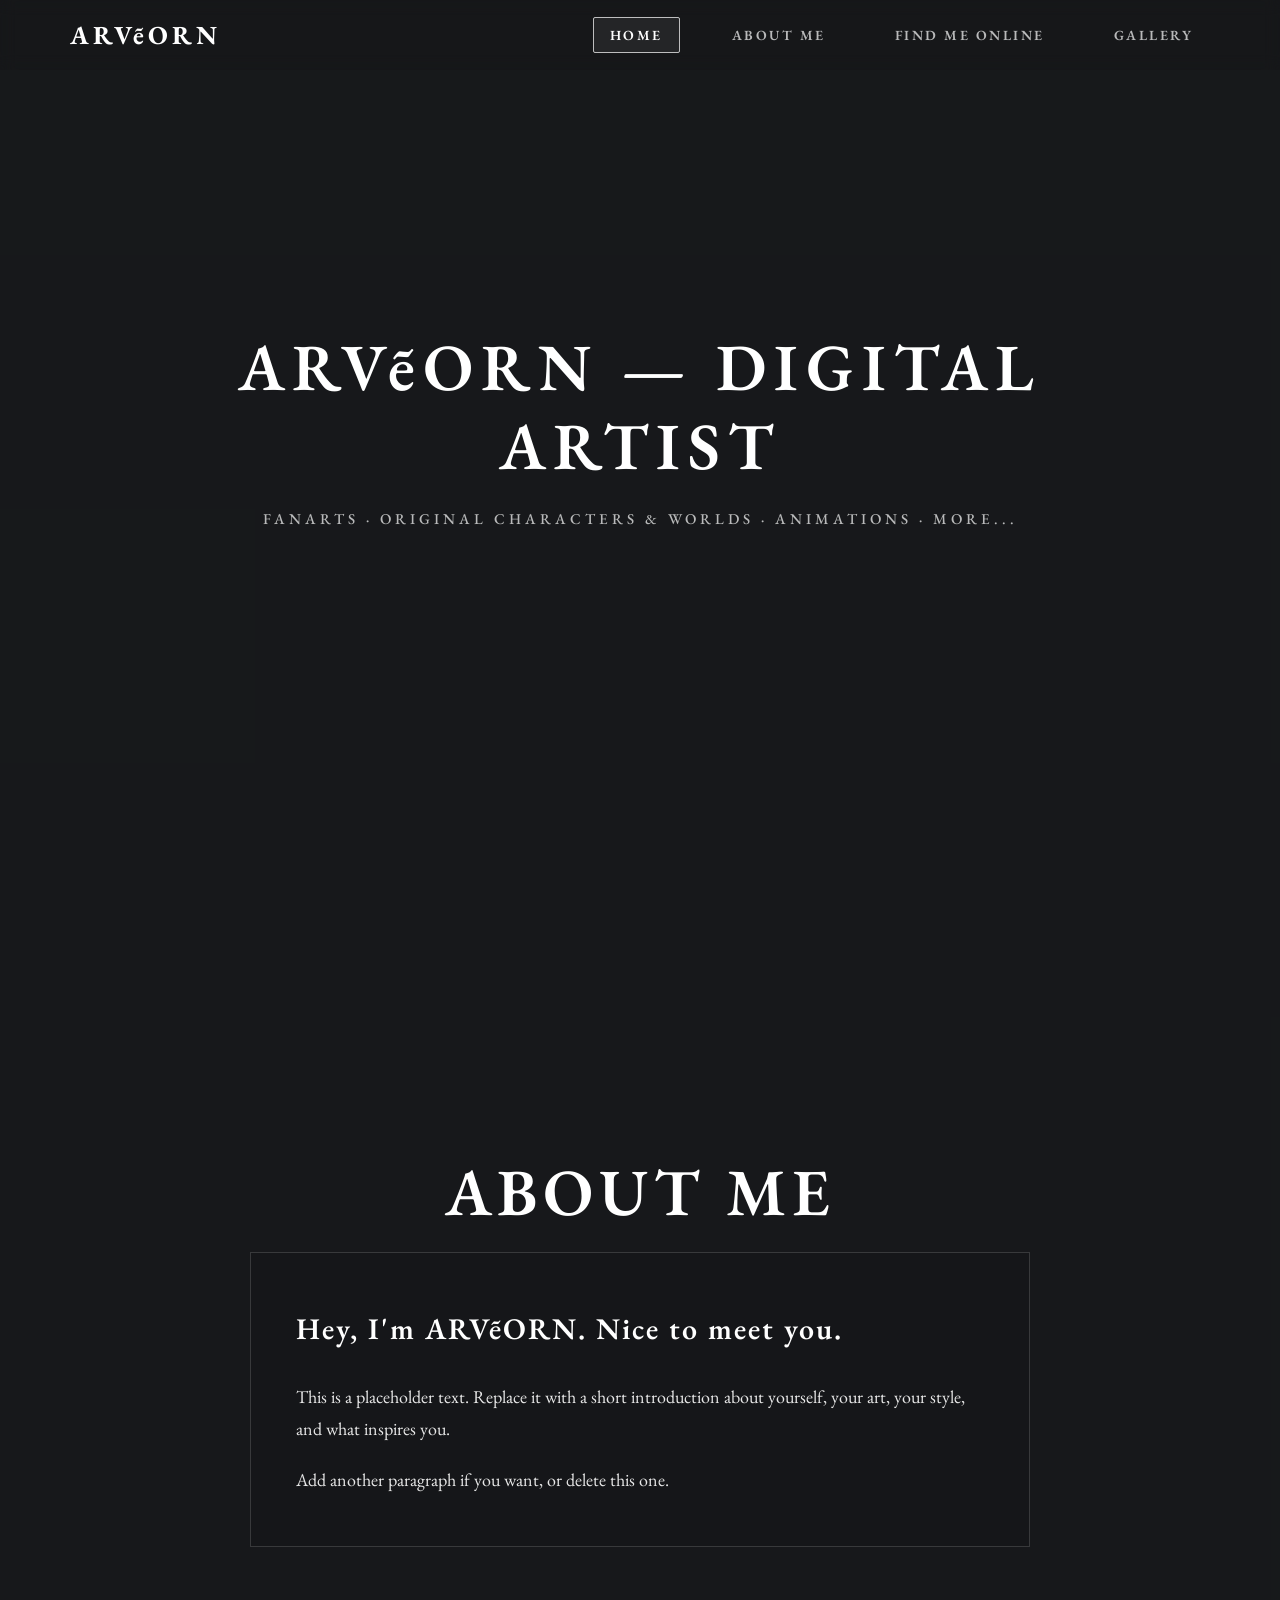
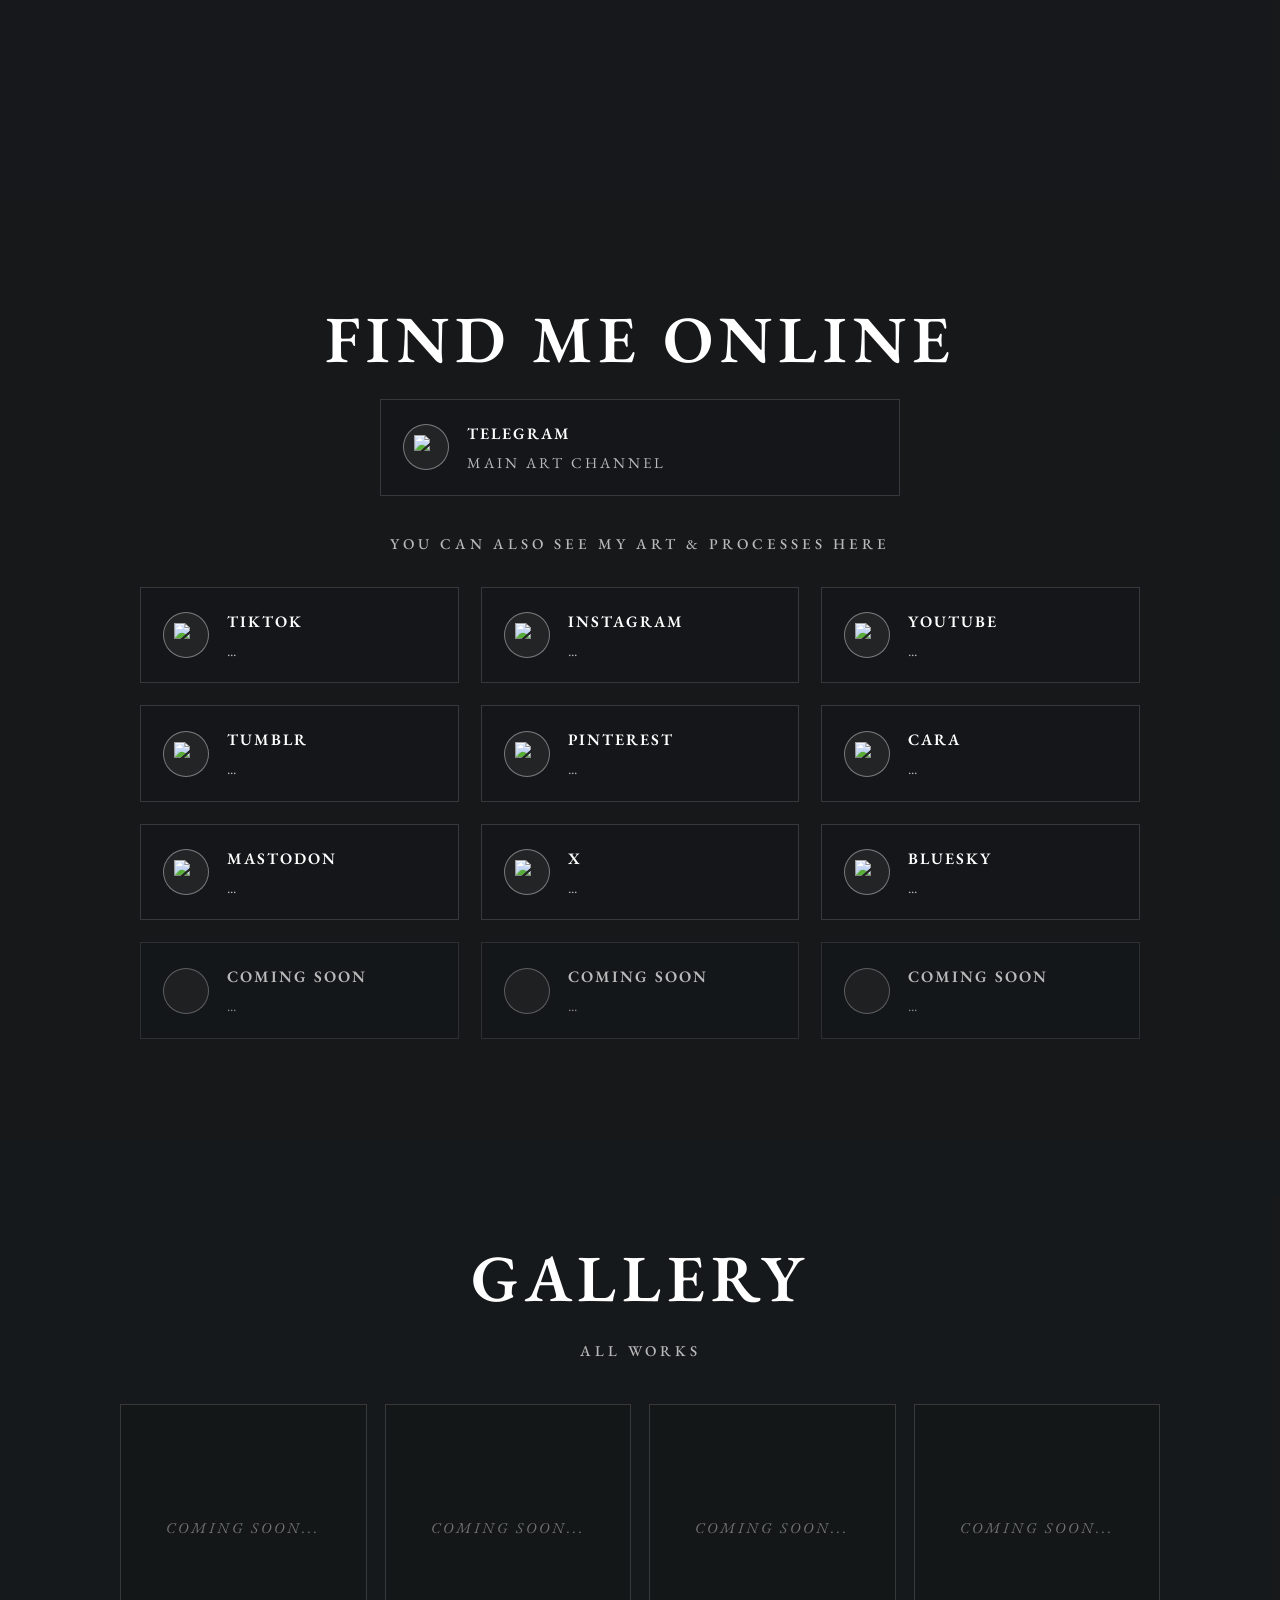
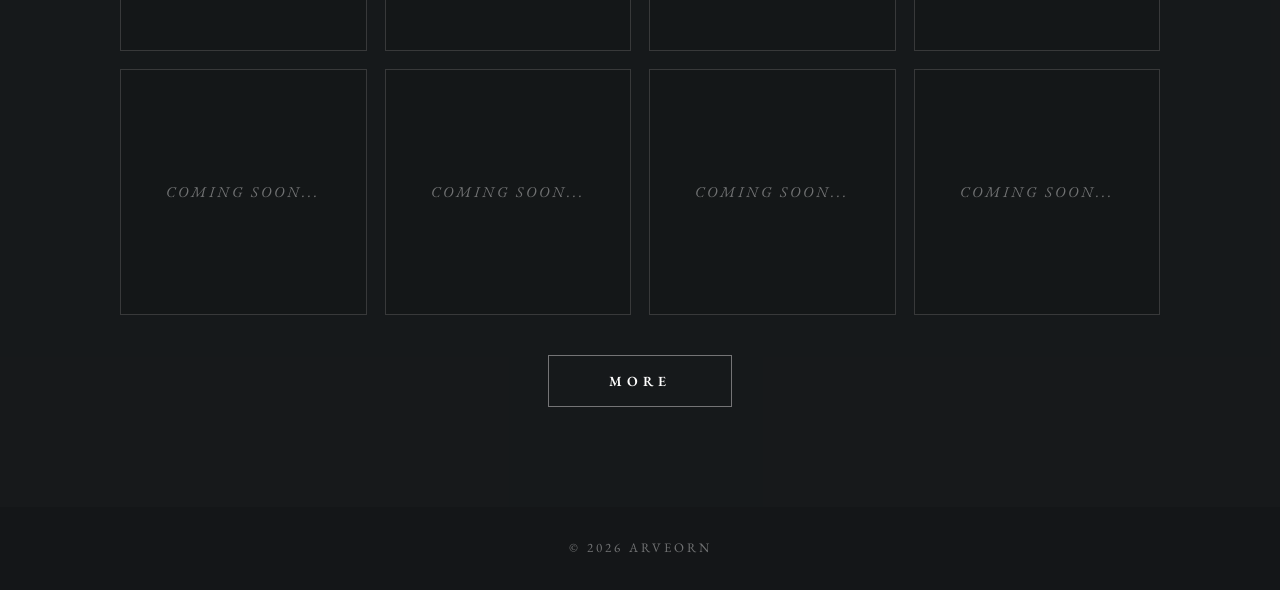
==== index.html @ 95c9661e "Add files via upload" ====
<!DOCTYPE html>
<html lang="en">
<head>
    <meta charset="UTF-8">
    <meta name="viewport" content="width=device-width, initial-scale=1.0">
    <title>Arveorn — Digital Artist</title>
    <meta name="theme-color" content="#1a1d1f">
    <link rel="icon" type="image/svg+xml" href="favicon.svg">

    <meta property="og:type"        content="website">
    <meta property="og:url"         content="https://arveorn.com">
    <meta property="og:title"       content="Arveorn — Digital Artist">
    <meta property="og:description" content="Fanarts, original characters & worlds, animations, more...">
    <meta property="og:image"       content="https://arveorn.com/img/jpg/og-preview.jpg">

    <meta name="twitter:card"        content="summary_large_image">
    <meta name="twitter:title"       content="Arveorn — Digital Artist">
    <meta name="twitter:description" content="Fanarts, original characters & worlds, animations, more...">
    <meta name="twitter:image"       content="https://arveorn.com/img/jpg/og-preview.jpg">

    <link rel="preconnect" href="https://fonts.googleapis.com">
    <link rel="preconnect" href="https://fonts.gstatic.com" crossorigin>
    <link href="https://fonts.googleapis.com/css2?family=EB+Garamond:ital,wght@0,400;0,500;0,600;0,700;1,400&display=swap" rel="stylesheet">

    <link rel="preload" as="image" href="img/jpg/background/parallax-bg-01.jpg">
    <link rel="stylesheet" href="css.css">
</head>
<body>

    <nav id="templatemo-nav">
        <div class="nav-container">
            <a href="#home" class="nav-logo">ARVẽORN</a>
            <button class="nav-toggle" id="navToggle" aria-label="Toggle navigation">
                <span></span><span></span><span></span>
            </button>
            <ul class="nav-links" id="navLinks">
                <li><a href="#home" class="active">HOME</a></li>
                <li><a href="#about">ABOUT ME</a></li>
                <li><a href="#links">FIND ME ONLINE</a></li>
                <li><a href="#gallery">GALLERY</a></li>
            </ul>
        </div>
    </nav>

    <section id="home" class="parallax-section">
        <div class="parallax-bg" data-speed="0.5" style="background-image: url('img/jpg/background/parallax-bg-01.jpg')"></div>
        <div class="parallax-overlay"></div>
        <div class="section-content">
            <h1 class="section-title hero-title">ARVẽORN — DIGITAL ARTIST</h1>
            <p class="section-subtitle caps">
                FANARTS &middot; ORIGINAL CHARACTERS &amp; WORLDS &middot; ANIMATIONS &middot; MORE...
            </p>
        </div>
    </section>

    <section id="about" class="parallax-section">
        <div class="parallax-bg" data-speed="0.45" style="background-image: url('img/jpg/background/parallax-bg-02.jpg')"></div>
        <div class="parallax-overlay"></div>
        <div class="section-content">
            <h2 class="section-title">ABOUT ME</h2>
            <div class="about-block">
                <h3 class="about-greeting">Hey, I'm ARVẽORN. Nice to meet you.</h3>
                <p>
                    This is a placeholder text. Replace it with a short introduction about yourself,
                    your art, your style, and what inspires you.
                </p>
                <p>
                    Add another paragraph if you want, or delete this one.
                </p>
            </div>
        </div>
    </section>

    <section id="links" class="parallax-section">
        <div class="parallax-bg" data-speed="0.5" style="background-image: url('img/jpg/background/parallax-bg-03.jpg')"></div>
        <div class="parallax-overlay overlay-dark"></div>
        <div class="section-content">
            <h2 class="section-title">FIND ME ONLINE</h2>

            <a href="https://t.me/arveorn_arts" class="social-card social-card-main" target="_blank" rel="noopener">
                <span class="icon-placeholder icon-placeholder-main">
                    <img src="img/svg/telegram_logo.svg" alt="Telegram" class="social-icon-img">
                </span>
                <span class="social-text">
                    <span class="social-name social-name-main">Telegram</span>
                    <span class="social-desc social-desc-main">MAIN ART CHANNEL</span>
                </span>
            </a>

            <p class="section-subtitle caps socials-subtitle">
                YOU CAN ALSO SEE MY ART &amp; PROCESSES HERE
            </p>

            <div class="socials-grid">
                <a href="https://www.tiktok.com/@arveorn?_r=1&_t=ZN-9AiTvUvK3nf" class="social-card" target="_blank" rel="noopener">
                    <span class="icon-placeholder">
                        <img src="img/svg/tiktok_logo.svg" alt="TikTok" class="social-icon-img">
                    </span>
                    <span class="social-text">
                        <span class="social-name">TikTok</span>
                        <span class="social-desc">...</span>
                    </span>
                </a>

                <a href="https://www.instagram.com/arveorn?obrf=aWVtaDY3bWxiZW1x&utm_source=qr" class="social-card" target="_blank" rel="noopener">
                    <span class="icon-placeholder">
                        <img src="img/svg/instagram_logo.svg" alt="Instagram" class="social-icon-img">
                    </span>
                    <span class="social-text">
                        <span class="social-name">Instagram</span>
                        <span class="social-desc">...</span>
                    </span>
                </a>

                <a href="https://youtube.com/@arveorn?si=8ncsYA87oVZPzTSx" class="social-card" target="_blank" rel="noopener">
                    <span class="icon-placeholder">
                        <img src="img/svg/youtube_logo.svg" alt="YouTube" class="social-icon-img">
                    </span>
                    <span class="social-text">
                        <span class="social-name">YouTube</span>
                        <span class="social-desc">...</span>
                    </span>
                </a>

                <a href="https://www.tumblr.com/arveorn" class="social-card" target="_blank" rel="noopener">
                    <span class="icon-placeholder">
                        <img src="img/svg/tumblr_logo.svg" alt="Tumblr" class="social-icon-img">
                    </span>
                    <span class="social-text">
                        <span class="social-name">Tumblr</span>
                        <span class="social-desc">...</span>
                    </span>
                </a>

                <a href="https://pin.it/16uChXWkI" class="social-card" target="_blank" rel="noopener">
                    <span class="icon-placeholder">
                        <img src="img/svg/pinterest_logo.svg" alt="Pinterest" class="social-icon-img">
                    </span>
                    <span class="social-text">
                        <span class="social-name">Pinterest</span>
                        <span class="social-desc">...</span>
                    </span>
                </a>

                <a href="https://cara.app/arveorn" class="social-card" target="_blank" rel="noopener">
                    <span class="icon-placeholder">
                        <img src="img/svg/cara_logo.svg" alt="Cara" class="social-icon-img">
                    </span>
                    <span class="social-text">
                        <span class="social-name">Cara</span>
                        <span class="social-desc">...</span>
                    </span>
                </a>

                <a href="https://mastodon.social/@arveorn" class="social-card" target="_blank" rel="noopener">
                    <span class="icon-placeholder">
                        <img src="img/svg/mastodon_logo.svg" alt="Mastodon" class="social-icon-img">
                    </span>
                    <span class="social-text">
                        <span class="social-name">Mastodon</span>
                        <span class="social-desc">...</span>
                    </span>
                </a>

                <a href="https://x.com/arveorn?s=11" class="social-card" target="_blank" rel="noopener">
                    <span class="icon-placeholder">
                        <img src="img/svg/x_logo.svg" alt="X" class="social-icon-img">
                    </span>
                    <span class="social-text">
                        <span class="social-name">X</span>
                        <span class="social-desc">...</span>
                    </span>
                </a>

                <a href="https://bsky.app/profile/arveorn.bsky.social" class="social-card" target="_blank" rel="noopener">
                    <span class="icon-placeholder">
                        <img src="img/svg/bluesky_logo.svg" alt="Bluesky" class="social-icon-img">
                    </span>
                    <span class="social-text">
                        <span class="social-name">Bluesky</span>
                        <span class="social-desc">...</span>
                    </span>
                </a>

                <a href="#" class="social-card social-card-empty" aria-disabled="true">
                    <span class="icon-placeholder"></span>
                    <span class="social-text">
                        <span class="social-name">Coming Soon</span>
                        <span class="social-desc">...</span>
                    </span>
                </a>

                <a href="#" class="social-card social-card-empty" aria-disabled="true">
                    <span class="icon-placeholder"></span>
                    <span class="social-text">
                        <span class="social-name">Coming Soon</span>
                        <span class="social-desc">...</span>
                    </span>
                </a>

                <a href="#" class="social-card social-card-empty" aria-disabled="true">
                    <span class="icon-placeholder"></span>
                    <span class="social-text">
                        <span class="social-name">Coming Soon</span>
                        <span class="social-desc">...</span>
                    </span>
                </a>
            </div>
        </div>
    </section>

    <section id="gallery" class="parallax-section">
        <div class="parallax-bg" data-speed="0.5" style="background-image: url('img/jpg/background/parallax-bg-04.jpg')"></div>
        <div class="parallax-overlay overlay-medium"></div>
        <div class="section-content">
            <h2 class="section-title">GALLERY</h2>
            <p class="section-subtitle caps">ALL WORKS</p>

            <div class="gallery-grid" id="galleryGrid">
                <div class="gallery-item" data-full="img/jpg/gallery/art-01.jpg" data-title="Artwork Title 01" data-desc="Short description of this artwork." data-link="" data-linktext="View on Telegram">
                    <img src="img/jpg/gallery/art-01.jpg" alt="Artwork 01">
                    <div class="gallery-zoom"><img src="img/svg/loupe.svg" alt="View artwork"></div>
                    <div class="gallery-caption">Artwork Title 01</div>
                </div>
                <div class="gallery-item" data-full="img/jpg/gallery/art-02.jpg" data-title="Artwork Title 02" data-desc="Short description of this artwork." data-link="" data-linktext="View on Telegram">
                    <img src="img/jpg/gallery/art-02.jpg" alt="Artwork 02">
                    <div class="gallery-zoom"><img src="img/svg/loupe.svg" alt="View artwork"></div>
                    <div class="gallery-caption">Artwork Title 02</div>
                </div>
                <div class="gallery-item" data-full="img/jpg/gallery/art-03.jpg" data-title="Artwork Title 03" data-desc="Short description of this artwork." data-link="" data-linktext="View on Telegram">
                    <img src="img/jpg/gallery/art-03.jpg" alt="Artwork 03">
                    <div class="gallery-zoom"><img src="img/svg/loupe.svg" alt="View artwork"></div>
                    <div class="gallery-caption">Artwork Title 03</div>
                </div>
                <div class="gallery-item" data-full="img/jpg/gallery/art-04.jpg" data-title="Artwork Title 04" data-desc="Short description of this artwork." data-link="" data-linktext="View on Telegram">
                    <img src="img/jpg/gallery/art-04.jpg" alt="Artwork 04">
                    <div class="gallery-zoom"><img src="img/svg/loupe.svg" alt="View artwork"></div>
                    <div class="gallery-caption">Artwork Title 04</div>
                </div>
                <div class="gallery-item" data-full="img/jpg/gallery/art-05.jpg" data-title="Artwork Title 05" data-desc="Short description of this artwork." data-link="" data-linktext="View on Telegram">
                    <img src="img/jpg/gallery/art-05.jpg" alt="Artwork 05">
                    <div class="gallery-zoom"><img src="img/svg/loupe.svg" alt="View artwork"></div>
                    <div class="gallery-caption">Artwork Title 05</div>
                </div>
                <div class="gallery-item" data-full="img/jpg/gallery/art-06.jpg" data-title="Artwork Title 06" data-desc="Short description of this artwork." data-link="" data-linktext="View on Telegram">
                    <img src="img/jpg/gallery/art-06.jpg" alt="Artwork 06">
                    <div class="gallery-zoom"><img src="img/svg/loupe.svg" alt="View artwork"></div>
                    <div class="gallery-caption">Artwork Title 06</div>
                </div>
                <div class="gallery-item" data-full="img/jpg/gallery/art-07.jpg" data-title="Artwork Title 07" data-desc="Short description of this artwork." data-link="" data-linktext="View on Telegram">
                    <img src="img/jpg/gallery/art-07.jpg" alt="Artwork 07">
                    <div class="gallery-zoom"><img src="img/svg/loupe.svg" alt="View artwork"></div>
                    <div class="gallery-caption">Artwork Title 07</div>
                </div>
                <div class="gallery-item" data-full="img/jpg/gallery/art-08.jpg" data-title="Artwork Title 08" data-desc="Short description of this artwork." data-link="" data-linktext="View on Telegram">
                    <img src="img/jpg/gallery/art-08.jpg" alt="Artwork 08">
                    <div class="gallery-zoom"><img src="img/svg/loupe.svg" alt="View artwork"></div>
                    <div class="gallery-caption">Artwork Title 08</div>
                </div>

                <div class="gallery-item gallery-hidden" data-full="img/jpg/gallery/art-09.jpg" data-title="Artwork Title 09" data-desc="Short description of this artwork." data-link="" data-linktext="View on Telegram">
                    <img src="img/jpg/gallery/art-09.jpg" alt="Artwork 09" loading="lazy">
                    <div class="gallery-zoom"><img src="img/svg/loupe.svg" alt="View artwork"></div>
                    <div class="gallery-caption">Artwork Title 09</div>
                </div>
                <div class="gallery-item gallery-hidden" data-full="img/jpg/gallery/art-10.jpg" data-title="Artwork Title 10" data-desc="Short description of this artwork." data-link="" data-linktext="View on Telegram">
                    <img src="img/jpg/gallery/art-10.jpg" alt="Artwork 10" loading="lazy">
                    <div class="gallery-zoom"><img src="img/svg/loupe.svg" alt="View artwork"></div>
                    <div class="gallery-caption">Artwork Title 10</div>
                </div>
                <div class="gallery-item gallery-hidden" data-full="img/jpg/gallery/art-11.jpg" data-title="Artwork Title 11" data-desc="Short description of this artwork." data-link="" data-linktext="View on Telegram">
                    <img src="img/jpg/gallery/art-11.jpg" alt="Artwork 11" loading="lazy">
                    <div class="gallery-zoom"><img src="img/svg/loupe.svg" alt="View artwork"></div>
                    <div class="gallery-caption">Artwork Title 11</div>
                </div>
                <div class="gallery-item gallery-hidden" data-full="img/jpg/gallery/art-12.jpg" data-title="Artwork Title 12" data-desc="Short description of this artwork." data-link="" data-linktext="View on Telegram">
                    <img src="img/jpg/gallery/art-12.jpg" alt="Artwork 12" loading="lazy">
                    <div class="gallery-zoom"><img src="img/svg/loupe.svg" alt="View artwork"></div>
                    <div class="gallery-caption">Artwork Title 12</div>
                </div>
                <div class="gallery-item gallery-hidden" data-full="img/jpg/gallery/art-13.jpg" data-title="Artwork Title 13" data-desc="Short description of this artwork." data-link="" data-linktext="View on Telegram">
                    <img src="img/jpg/gallery/art-13.jpg" alt="Artwork 13" loading="lazy">
                    <div class="gallery-zoom"><img src="img/svg/loupe.svg" alt="View artwork"></div>
                    <div class="gallery-caption">Artwork Title 13</div>
                </div>
                <div class="gallery-item gallery-hidden" data-full="img/jpg/gallery/art-14.jpg" data-title="Artwork Title 14" data-desc="Short description of this artwork." data-link="" data-linktext="View on Telegram">
                    <img src="img/jpg/gallery/art-14.jpg" alt="Artwork 14" loading="lazy">
                    <div class="gallery-zoom"><img src="img/svg/loupe.svg" alt="View artwork"></div>
                    <div class="gallery-caption">Artwork Title 14</div>
                </div>
                <div class="gallery-item gallery-hidden" data-full="img/jpg/gallery/art-15.jpg" data-title="Artwork Title 15" data-desc="Short description of this artwork." data-link="" data-linktext="View on Telegram">
                    <img src="img/jpg/gallery/art-15.jpg" alt="Artwork 15" loading="lazy">
                    <div class="gallery-zoom"><img src="img/svg/loupe.svg" alt="View artwork"></div>
                    <div class="gallery-caption">Artwork Title 15</div>
                </div>
                <div class="gallery-item gallery-hidden" data-full="img/jpg/gallery/art-16.jpg" data-title="Artwork Title 16" data-desc="Short description of this artwork." data-link="" data-linktext="View on Telegram">
                    <img src="img/jpg/gallery/art-16.jpg" alt="Artwork 16" loading="lazy">
                    <div class="gallery-zoom"><img src="img/svg/loupe.svg" alt="View artwork"></div>
                    <div class="gallery-caption">Artwork Title 16</div>
                </div>
            </div>

            <div class="gallery-bottom">
                <button class="btn-more" id="btnMore" type="button">
                    <span>MORE</span>
                </button>
            </div>
        </div>
    </section>

    <div class="lightbox" id="lightbox" aria-hidden="true">
        <button class="lightbox-close" id="lightboxClose" aria-label="Close">&times;</button>
        <div class="lightbox-inner">
            <div class="lightbox-media">
                <img src="" alt="" id="lightboxImg">
            </div>
            <aside class="lightbox-info">
                <h3 class="lightbox-title" id="lightboxTitle"></h3>
                <p class="lightbox-desc" id="lightboxDesc"></p>
                <a href="" class="lightbox-link" id="lightboxLink" target="_blank" rel="noopener">
                    <span id="lightboxLinkText">View on Telegram</span>
                </a>
            </aside>
        </div>
    </div>

    <footer id="templatemo-footer">
        <p class="footer-copy">&copy; 2026 Arveorn</p>
    </footer>

    <script src="js.js"></script>
</body>
</html>
---- css.css ----
:root {
    --font-heading: 'EB Garamond', serif;
    --font-body: 'EB Garamond', serif;

    --white: #ffffff;
    --white-90: rgba(255, 255, 255, 0.9);
    --white-70: rgba(255, 255, 255, 0.7);
    --white-40: rgba(255, 255, 255, 0.4);
    --white-20: rgba(255, 255, 255, 0.2);

    --bg-base: #1a1d1f;
    --bg-deep: #141618;
    --bg-darkest: #0e1011;

    --nav-bg: rgba(20, 22, 24, 0.35);
    --nav-bg-scrolled: rgba(20, 22, 24, 0.92);

    --transition-smooth: 0.3s ease;
}

*, *::before, *::after {
    margin: 0;
    padding: 0;
    box-sizing: border-box;
}

html { scroll-behavior: smooth; }

body {
    font-family: var(--font-body);
    font-weight: 400;
    font-size: 17px;
    color: var(--white);
    line-height: 1.75;
    overflow-x: hidden;
    background: var(--bg-base);
}

a { text-decoration: none; color: inherit; }
img { max-width: 100%; display: block; }

.parallax-section { scroll-margin-top: 70px; }

#templatemo-nav {
    position: fixed;
    top: 0; left: 0;
    width: 100%;
    z-index: 1000;
    background: var(--nav-bg);
    backdrop-filter: blur(8px);
    -webkit-backdrop-filter: blur(8px);
    transition: background var(--transition-smooth);
}

#templatemo-nav.scrolled { background: var(--nav-bg-scrolled); }

.nav-container {
    max-width: 1200px;
    margin: 0 auto;
    padding: 0 30px;
    display: flex;
    align-items: center;
    justify-content: space-between;
    height: 70px;
}

.nav-logo {
    font-family: var(--font-heading);
    font-size: 26px;
    font-weight: 700;
    letter-spacing: 4px;
    color: var(--white);
    line-height: 1;
    transition: opacity var(--transition-smooth);
}
.nav-logo:hover { opacity: 0.8; }

.nav-links {
    list-style: none;
    display: flex;
    gap: 35px;
}

.nav-links a {
    font-family: var(--font-heading);
    font-size: 14px;
    font-weight: 600;
    letter-spacing: 2.5px;
    color: var(--white-70);
    padding: 8px 16px;
    border: 1px solid transparent;
    border-radius: 2px;
    transition: color var(--transition-smooth), border-color var(--transition-smooth), background var(--transition-smooth);
}

.nav-links a:hover { color: var(--white); border-color: var(--white-40); }
.nav-links a.active { color: var(--white); border-color: var(--white-70); background: rgba(255, 255, 255, 0.06); }

.nav-toggle {
    display: none;
    background: none;
    border: none;
    cursor: pointer;
    padding: 8px;
    flex-direction: column;
    gap: 5px;
}

.nav-toggle span {
    display: block;
    width: 24px; height: 2px;
    background: var(--white);
    transition: all var(--transition-smooth);
}

.parallax-section {
    position: relative;
    min-height: 100vh;
    display: flex;
    align-items: center;
    justify-content: center;
    overflow: hidden;
}

.parallax-bg {
    position: absolute;
    top: -50%; left: 0;
    width: 100%; height: 200%;
    background-position: center center;
    background-repeat: no-repeat;
    background-size: cover;
    will-change: transform;
    transition: transform 0.5s cubic-bezier(0.22, 1, 0.36, 1);
    z-index: 0;
}

.parallax-overlay { position: absolute; inset: 0; background: rgba(20, 22, 24, 0.45); z-index: 1; }
.parallax-overlay.overlay-dark { background: rgba(20, 22, 24, 0.6); }
.parallax-overlay.overlay-medium { background: rgba(20, 22, 24, 0.55); }

.section-content {
    position: relative;
    z-index: 2;
    max-width: 1100px;
    width: 100%;
    padding: 100px 30px;
    text-align: center;
}

.section-title {
    font-family: var(--font-heading);
    font-weight: 600;
    font-size: clamp(38px, 6vw, 66px);
    letter-spacing: 6px;
    color: var(--white);
    margin-bottom: 20px;
    line-height: 1.2;
}

.hero-title { font-weight: 600; letter-spacing: 8px; }

.section-subtitle {
    font-family: var(--font-heading);
    font-size: clamp(13px, 1.6vw, 15px);
    font-weight: 500;
    letter-spacing: 4px;
    color: var(--white-70);
    margin-bottom: 40px;
}

.caps { text-transform: uppercase; }

.about-block {
    max-width: 780px;
    margin: 0 auto;
    background: rgba(20, 22, 24, 0.45);
    border: 1px solid rgba(255, 255, 255, 0.15);
    padding: 50px 45px;
    text-align: left;
}

.about-greeting {
    font-family: var(--font-heading);
    font-size: clamp(22px, 2.6vw, 30px);
    font-weight: 600;
    letter-spacing: 2px;
    color: var(--white);
    margin-bottom: 25px;
}

.about-block p { font-size: 18px; color: var(--white-90); margin-bottom: 18px; line-height: 1.8; }
.about-block p:last-child { margin-bottom: 0; }

/* ИСПРАВЛЕНИЕ: Главная карточка (выравнивание влево) */
.social-card-main {
    display: flex;
    align-items: center;
    justify-content: flex-start; 
    gap: 26px;
    max-width: 520px;
    margin: 0 auto;
    padding: 28px 36px;
    background: rgba(20, 22, 24, 0.5);
    border: 1px solid var(--white-40);
    text-align: left;
    transition: all var(--transition-smooth);
}
.social-card-main:hover { background: rgba(20, 22, 24, 0.8); border-color: var(--white); transform: translateY(-3px); }

.icon-placeholder-main { width: 66px; height: 66px; border-width: 1.5px; flex-shrink: 0; }
.social-name-main { font-size: 22px; letter-spacing: 3px; }
.social-desc-main { font-size: 12px; letter-spacing: 3px; color: var(--white); text-transform: uppercase; }
.socials-subtitle { margin-top: 35px; margin-bottom: 30px; }

.socials-grid {
    display: grid;
    grid-template-columns: repeat(3, 1fr);
    gap: 22px;
    max-width: 1000px;
    margin: 0 auto;
}

/* ИСПРАВЛЕНИЕ: Обычные карточки (выравнивание влево, фиксированный отступ) */
.social-card {
    display: flex;
    align-items: center;
    justify-content: flex-start;
    gap: 18px;
    background: rgba(20, 22, 24, 0.5);
    border: 1px solid rgba(255, 255, 255, 0.15);
    padding: 20px 22px;
    text-align: left;
    transition: all var(--transition-smooth);
}
.social-card:hover { background: rgba(20, 22, 24, 0.8); border-color: var(--white-70); transform: translateY(-3px); }
.social-card-empty { pointer-events: none; opacity: 0.7; }
.social-card-empty:hover { transform: none; border-color: rgba(255, 255, 255, 0.15); background: rgba(20, 22, 24, 0.5); }

.icon-placeholder {
    flex-shrink: 0;
    width: 46px;
    height: 46px;
    border-radius: 50%;
    border: 1px solid rgba(255, 255, 255, 0.4);
    background: rgba(255, 255, 255, 0.06);
    display: flex;
    align-items: center;
    justify-content: center;
    overflow: hidden;
}

.social-icon-img { width: 24px; height: 24px; object-fit: contain; }

.social-text { 
    display: flex; 
    flex-direction: column; 
    gap: 4px; 
    min-width: 0;
    flex: 1; 
}

.social-name { font-family: var(--font-heading); font-size: 16px; font-weight: 600; letter-spacing: 2px; color: var(--white); text-transform: uppercase; }
.social-desc { font-size: 15px; color: var(--white-70); line-height: 1.5; }

.gallery-grid {
    display: grid;
    grid-template-columns: repeat(4, 1fr);
    gap: 18px;
    margin-top: 20px;
}

.gallery-item {
    position: relative;
    overflow: hidden;
    border: 1px solid rgba(255, 255, 255, 0.15);
    background: rgba(20, 22, 24, 0.5);
    aspect-ratio: 1 / 1;
    cursor: pointer;
    transition: transform 0.4s ease, border-color 0.4s ease;
    z-index: 1;
}
.gallery-item:hover { transform: scale(1.06); border-color: var(--white-70); z-index: 5; }
.gallery-item img { width: 100%; height: 100%; object-fit: cover; display: block; transition: opacity 0.4s ease; }

.gallery-item::after {
    content: "";
    position: absolute;
    inset: 0;
    background: rgba(20, 22, 24, 0);
    transition: background 0.35s ease;
    z-index: 3;
    pointer-events: none;
}
.gallery-item:hover::after { background: rgba(20, 22, 24, 0.45); }

/* ИСПРАВЛЕНИЕ: Отображение лупы */
.gallery-zoom {
    position: absolute;
    top: 50%; left: 50%;
    transform: translate(-50%, -50%) scale(0.6);
    width: 48px; height: 48px;
    opacity: 0;
    transition: opacity 0.35s ease, transform 0.35s ease;
    z-index: 4;
    pointer-events: none;
    display: flex;
    align-items: center;
    justify-content: center;
}

.gallery-zoom img {
    width: 100%;
    height: 100%;
    object-fit: contain;
    filter: brightness(0) invert(1); 
}

.gallery-item:hover .gallery-zoom { opacity: 1; transform: translate(-50%, -50%) scale(1); }

.gallery-item.is-empty img { opacity: 0; pointer-events: none; }
.gallery-item.is-empty { background: rgba(20, 22, 24, 0.6); }
.gallery-item.is-empty::before {
    content: "COMING SOON...";
    position: absolute;
    inset: 0;
    display: flex;
    align-items: center;
    justify-content: center;
    color: rgba(255, 255, 255, 0.4);
    font-family: var(--font-body);
    font-size: 15px;
    font-style: italic;
    letter-spacing: 3px;
    text-align: center;
    padding: 0 10px;
    z-index: 1;
}
.gallery-item.is-empty .gallery-caption, .gallery-item.is-empty .gallery-zoom { display: none; }

.gallery-caption {
    position: absolute;
    left: 0; right: 0; bottom: 0;
    background: rgba(20, 22, 24, 0.7);
    color: var(--white);
    font-family: var(--font-heading);
    font-size: 13px;
    font-weight: 500;
    letter-spacing: 1.5px;
    text-transform: uppercase;
    padding: 8px 12px;
    text-align: center;
    z-index: 2;
}

.gallery-hidden { display: none; }
.gallery-bottom { display: flex; flex-direction: column; align-items: center; margin-top: 40px; }

.btn-more {
    display: inline-flex;
    align-items: center;
    justify-content: center;
    font-family: var(--font-heading);
    font-size: 14px;
    font-weight: 600;
    letter-spacing: 5px;
    color: var(--white);
    background: transparent;
    border: 1px solid var(--white-40);
    padding: 16px 60px;
    cursor: pointer;
    transition: all var(--transition-smooth);
    text-transform: uppercase;
}
.btn-more:hover { background: var(--white); color: var(--bg-base); border-color: var(--white); }
.btn-more.is-done { display: none; }

.lightbox {
    position: fixed;
    inset: 0;
    background: rgba(14, 16, 17, 0.95);
    z-index: 2000;
    display: flex;
    align-items: center;
    justify-content: center;
    padding: 40px 20px;
    opacity: 0;
    visibility: hidden;
    transition: opacity 0.35s ease, visibility 0.35s ease;
}
.lightbox.open { opacity: 1; visibility: visible; }

.lightbox-inner {
    position: relative;
    display: flex;
    flex-direction: row;
    align-items: stretch;
    gap: 0;
    max-width: 1100px;
    width: 100%;
    max-height: 85vh;
    background: rgba(20, 22, 24, 0.9);
    border: 1px solid rgba(255, 255, 255, 0.15);
    cursor: default;
    overflow: hidden;
}

.lightbox-media { flex: 1 1 auto; min-width: 0; display: flex; align-items: center; justify-content: center; background: #000; padding: 20px; }
.lightbox-media img { max-width: 100%; max-height: 78vh; width: auto; height: auto; object-fit: contain; display: block; }
.lightbox-info {
    flex: 0 0 340px;
    display: flex;
    flex-direction: column;
    justify-content: center;
    gap: 20px;
    padding: 45px 40px;
    background: rgba(255, 255, 255, 0.03);
    border-left: 1px solid rgba(255, 255, 255, 0.1);
    text-align: left;
    overflow-y: auto;
}

.lightbox-title { font-family: var(--font-heading); font-size: 22px; font-weight: 600; letter-spacing: 3px; text-transform: uppercase; color: var(--white); margin: 0; line-height: 1.3; }
.lightbox-desc { font-size: 16px; color: var(--white-70); line-height: 1.7; margin: 0; }
.lightbox-link {
    display: inline-block;
    align-self: flex-start;
    font-family: var(--font-heading);
    font-size: 13px;
    font-weight: 600;
    letter-spacing: 3px;
    text-transform: uppercase;
    color: var(--white);
    border: 1px solid var(--white-40);
    padding: 12px 24px;
    margin-top: 10px;
    transition: all var(--transition-smooth);
}
.lightbox-link:hover { background: var(--white); color: var(--bg-base); border-color: var(--white); }
.lightbox-link.is-hidden { display: none; }

.lightbox-close {
    position: absolute;
    top: 20px; right: 25px;
    background: none;
    border: none;
    color: var(--white);
    font-size: 42px;
    line-height: 1;
    cursor: pointer;
    opacity: 0.7;
    transition: opacity var(--transition-smooth);
    padding: 8px 14px;
    z-index: 10;
}
.lightbox-close:hover { opacity: 1; }

#templatemo-footer { background: var(--bg-deep); text-align: center; padding: 30px 20px; }
.footer-copy { font-family: var(--font-heading); font-size: 13px; font-weight: 400; letter-spacing: 3px; color: var(--white-40); text-transform: uppercase; }

.reveal { opacity: 0; transform: translateY(30px); transition: opacity 0.8s ease, transform 0.8s ease; }
.reveal.visible { opacity: 1; transform: translateY(0); }

.scroll-hint {
    position: absolute;
    left: 50%;
    bottom: 40px;
    transform: translateX(-50%);
    width: 60px; height: 2px;
    background: var(--white-40);
    opacity: 0;
    pointer-events: none;
    transition: opacity 0.8s ease;
    z-index: 3;
}
.scroll-hint.visible { opacity: 1; animation: hint-bob 3s ease-in-out infinite; }
@keyframes hint-bob {
    0%, 100% { transform: translateX(-50%) translateY(0); }
    50% { transform: translateX(-50%) translateY(8px); }
}

@media (max-width: 991px) {
    .gallery-grid { grid-template-columns: repeat(3, 1fr); }
}

@media (max-width: 768px) {
    .nav-toggle { display: flex; position: absolute; right: 20px; top: 50%; transform: translateY(-50%); }
    .nav-container { justify-content: center; }
    
    .nav-links {
        position: fixed;
        top: 0; left: 0;
        width: 100%; height: 100vh;
        background: rgba(20, 22, 24, 0.98);
        flex-direction: column;
        align-items: center;
        justify-content: flex-start;
        gap: 20px;
        padding: 100px 30px 60px;
        overflow-y: auto;
        opacity: 0;
        visibility: hidden;
        transition: all 0.4s ease;
    }
    .nav-links.open { opacity: 1; visibility: visible; }
    .nav-links a { font-size: 17px; letter-spacing: 4px; padding: 10px 20px; }
    .nav-toggle.active span:nth-child(1) { transform: rotate(45deg) translate(5px, 5px); }
    .nav-toggle.active span:nth-child(2) { opacity: 0; }
    .nav-toggle.active span:nth-child(3) { transform: rotate(-45deg) translate(5px, -5px); }

    .parallax-bg { top: 0; height: 100%; }
    .section-title { letter-spacing: 4px; }
    .hero-title { letter-spacing: 6px; }
    .section-subtitle { letter-spacing: 2px; }
    .section-content { padding: 100px 25px; }

    .socials-grid { grid-template-columns: repeat(2, 1fr); gap: 14px; }
    .social-card-main { padding: 22px 24px; gap: 18px; max-width: 100%; }
    .icon-placeholder-main { width: 54px; height: 54px; }
    .social-name-main { font-size: 18px; letter-spacing: 2px; }

    .gallery-grid { grid-template-columns: repeat(2, 1fr); gap: 12px; }
    .about-block { padding: 35px 25px; }
    .about-block p { font-size: 17px; }

    .lightbox { padding: 20px; }
    .lightbox-inner { flex-direction: column; max-height: 92vh; }
    .lightbox-media { padding: 12px; }
    .lightbox-media img { max-height: 55vh; }
    .lightbox-info { flex: 0 0 auto; padding: 24px 22px; border-left: none; border-top: 1px solid rgba(255, 255, 255, 0.1); gap: 14px; }
    .lightbox-title { font-size: 18px; letter-spacing: 2px; }
    .lightbox-desc { font-size: 15px; }
    .lightbox-close { font-size: 34px; top: 10px; right: 12px; }
    .btn-more { padding: 14px 40px; letter-spacing: 4px; }
}

@media (max-width: 480px) {
    .nav-container { padding: 0 20px; }
    .section-content { padding: 80px 20px; }
    .section-title { letter-spacing: 3px; }
    .about-block { padding: 30px 20px; }
    .about-block p { font-size: 16px; }
    .social-card-main { padding: 18px 20px; }
    .icon-placeholder-main { width: 48px; height: 48px; }
    .social-name-main { font-size: 16px; }
    .social-desc-main { font-size: 11px; }
    .lightbox { padding: 15px; }
    .lightbox-info { padding: 20px 18px; }
    .lightbox-title { font-size: 16px; }
    .lightbox-media img { max-height: 42vh; }
    .btn-more { padding: 12px 32px; letter-spacing: 3px; font-size: 13px; }
}
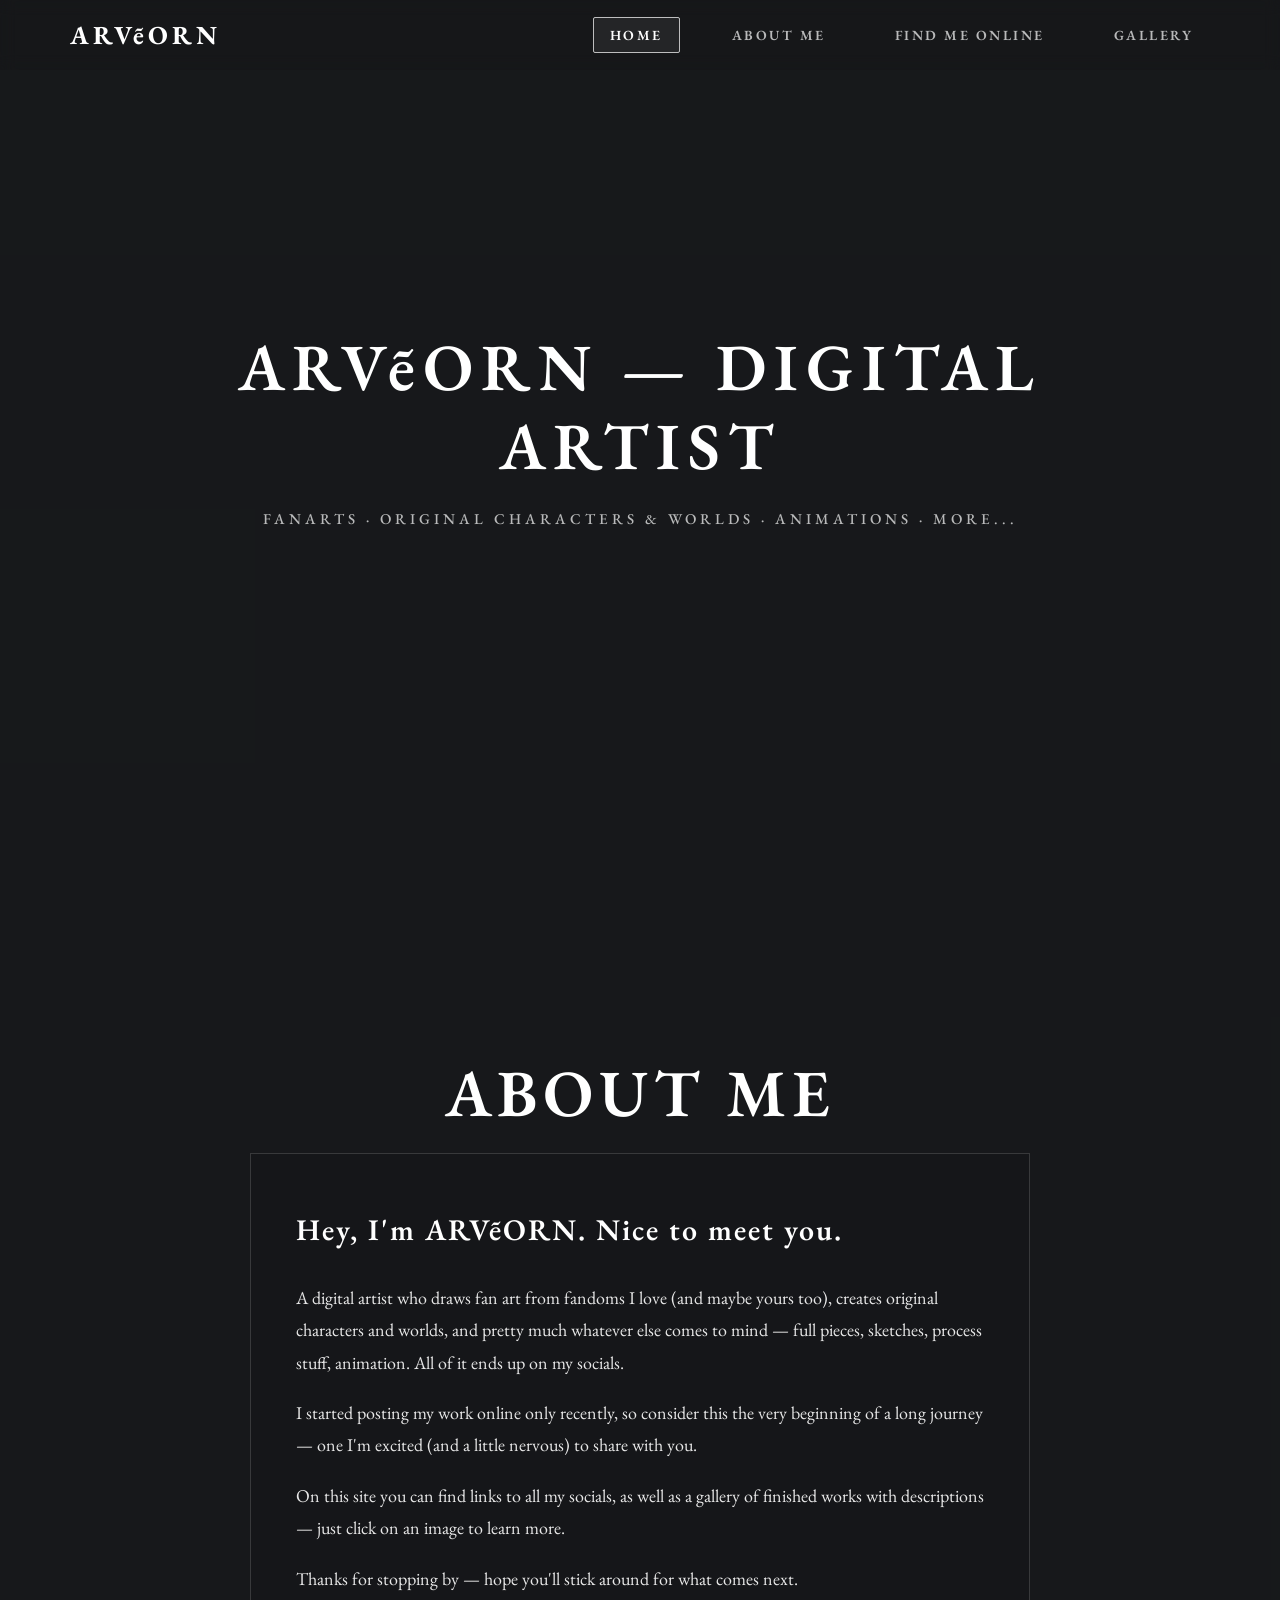
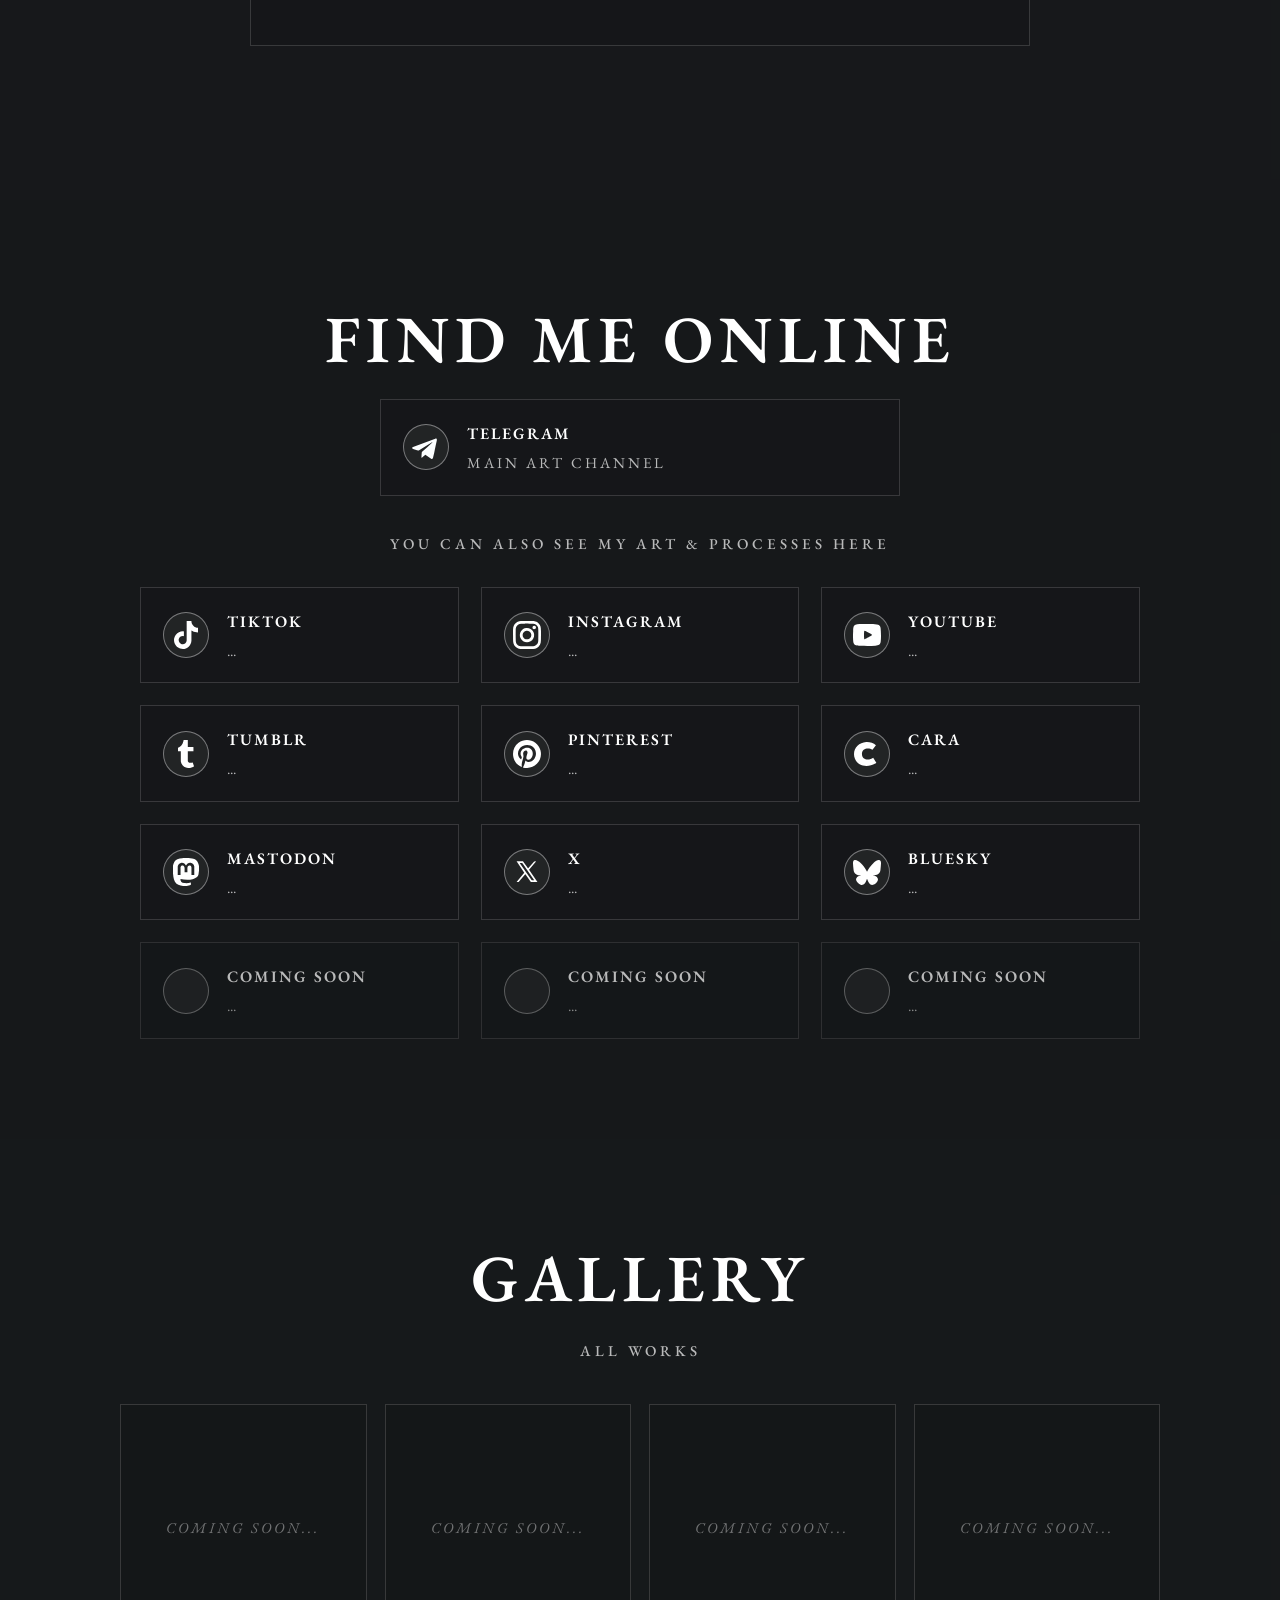
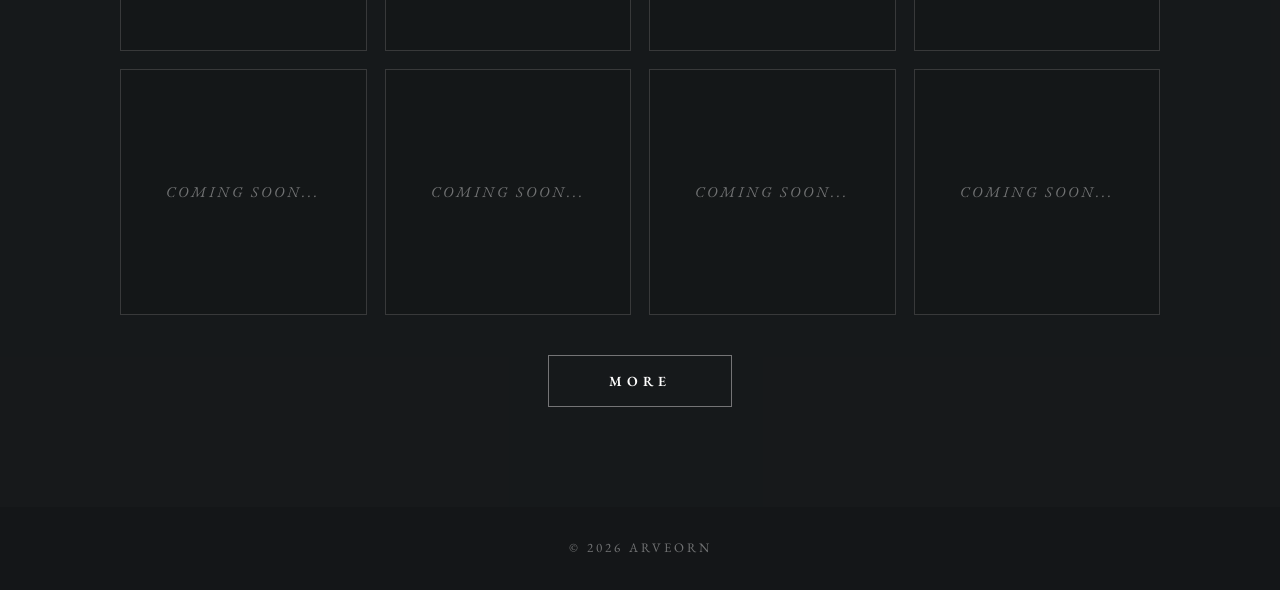
==== commit e64ddaee: "Update index.html" ====
--- a/index.html
+++ b/index.html
@@ -61,11 +61,16 @@
             <div class="about-block">
                 <h3 class="about-greeting">Hey, I'm ARVẽORN. Nice to meet you.</h3>
                 <p>
-                    This is a placeholder text. Replace it with a short introduction about yourself,
-                    your art, your style, and what inspires you.
+                    A digital artist who draws fan art from fandoms I love (and maybe yours too), creates original characters and worlds, and pretty much whatever else comes to mind — full pieces, sketches, process stuff, animation. All of it ends up on my socials.
                 </p>
                 <p>
-                    Add another paragraph if you want, or delete this one.
+                    I started posting my work online only recently, so consider this the very beginning of a long journey — one I'm excited (and a little nervous) to share with you.
+                </p>
+                <p>
+                    On this site you can find links to all my socials, as well as a gallery of finished works with descriptions — just click on an image to learn more.
+                </p>
+                <p>
+                    Thanks for stopping by — hope you'll stick around for what comes next.
                 </p>
             </div>
         </div>
@@ -329,5 +334,28 @@
     </footer>
 
     <script src="js.js"></script>
+    
+        <script type="application/ld+json">
+    {
+      "@context": "https://schema.org",
+      "@type": "Person",
+      "name": "ARVẼORN",
+      "url": "https://arveorn.com",
+      "jobTitle": "Digital Artist",
+      "description": "Digital artist specializing in fanarts, original characters, worlds and animations.",
+      "sameAs": [
+        "https://t.me/arveorn_arts",
+        "https://mastodon.social/@arveorn",
+        "https://www.tiktok.com/@arveorn",
+        "https://www.instagram.com/arveorn",
+        "https://youtube.com/@arveorn",
+        "https://www.tumblr.com/arveorn",
+        "https://pin.it/16uChXWkI",
+        "https://cara.app/arveorn",
+        "https://x.com/arveorn",
+        "https://bsky.app/profile/arveorn.bsky.social"
+      ]
+    }
+    </script>
 </body>
-</html>+</html>
--- a/css.css
+++ b/css.css
@@ -134,8 +134,10 @@
     z-index: 0;
 }
 
+/* ФОНЫ (затемнение) */
 .parallax-overlay { position: absolute; inset: 0; background: rgba(20, 22, 24, 0.45); z-index: 1; }
-.parallax-overlay.overlay-dark { background: rgba(20, 22, 24, 0.6); }
+/* Если хочешь сделать фон в соцсетях светлее, измени 0.6 на 0.45 */
+.parallax-overlay.overlay-dark { background: rgba(20, 22, 24, 0.6); } 
 .parallax-overlay.overlay-medium { background: rgba(20, 22, 24, 0.55); }
 
 .section-content {
@@ -191,11 +193,11 @@
 .about-block p { font-size: 18px; color: var(--white-90); margin-bottom: 18px; line-height: 1.8; }
 .about-block p:last-child { margin-bottom: 0; }
 
-/* ИСПРАВЛЕНИЕ: Главная карточка (выравнивание влево) */
+/* КАРТОЧКИ СОЦСЕТЕЙ */
 .social-card-main {
     display: flex;
     align-items: center;
-    justify-content: flex-start; 
+    justify-content: flex-start;
     gap: 26px;
     max-width: 520px;
     margin: 0 auto;
@@ -220,7 +222,6 @@
     margin: 0 auto;
 }
 
-/* ИСПРАВЛЕНИЕ: Обычные карточки (выравнивание влево, фиксированный отступ) */
 .social-card {
     display: flex;
     align-items: center;
@@ -249,19 +250,24 @@
     overflow: hidden;
 }
 
-.social-icon-img { width: 24px; height: 24px; object-fit: contain; }
+/* УВЕЛИЧЕННЫЕ ИКОНКИ (было 24px) */
+.social-icon-img { 
+    width: 28px; 
+    height: 28px; 
+    object-fit: contain; 
+}
 
 .social-text { 
     display: flex; 
     flex-direction: column; 
     gap: 4px; 
-    min-width: 0;
     flex: 1; 
 }
 
 .social-name { font-family: var(--font-heading); font-size: 16px; font-weight: 600; letter-spacing: 2px; color: var(--white); text-transform: uppercase; }
 .social-desc { font-size: 15px; color: var(--white-70); line-height: 1.5; }
 
+/* ГАЛЕРЕЯ */
 .gallery-grid {
     display: grid;
     grid-template-columns: repeat(4, 1fr);
@@ -293,7 +299,6 @@
 }
 .gallery-item:hover::after { background: rgba(20, 22, 24, 0.45); }
 
-/* ИСПРАВЛЕНИЕ: Отображение лупы */
 .gallery-zoom {
     position: absolute;
     top: 50%; left: 50%;
@@ -374,6 +379,7 @@
 .btn-more:hover { background: var(--white); color: var(--bg-base); border-color: var(--white); }
 .btn-more.is-done { display: none; }
 
+/* ЛАЙТБОКС */
 .lightbox {
     position: fixed;
     inset: 0;
@@ -454,6 +460,7 @@
 }
 .lightbox-close:hover { opacity: 1; }
 
+/* ФУТЕР */
 #templatemo-footer { background: var(--bg-deep); text-align: center; padding: 30px 20px; }
 .footer-copy { font-family: var(--font-heading); font-size: 13px; font-weight: 400; letter-spacing: 3px; color: var(--white-40); text-transform: uppercase; }
 
@@ -478,6 +485,7 @@
     50% { transform: translateX(-50%) translateY(8px); }
 }
 
+/* АДАПТИВНОСТЬ */
 @media (max-width: 991px) {
     .gallery-grid { grid-template-columns: repeat(3, 1fr); }
 }
@@ -513,7 +521,8 @@
     .section-subtitle { letter-spacing: 2px; }
     .section-content { padding: 100px 25px; }
 
-    .socials-grid { grid-template-columns: repeat(2, 1fr); gap: 14px; }
+    /* На телефоне соцсети в один ровный столбик */
+    .socials-grid { grid-template-columns: 1fr; gap: 14px; }
     .social-card-main { padding: 22px 24px; gap: 18px; max-width: 100%; }
     .icon-placeholder-main { width: 54px; height: 54px; }
     .social-name-main { font-size: 18px; letter-spacing: 2px; }
@@ -548,4 +557,4 @@
     .lightbox-title { font-size: 16px; }
     .lightbox-media img { max-height: 42vh; }
     .btn-more { padding: 12px 32px; letter-spacing: 3px; font-size: 13px; }
-}+}
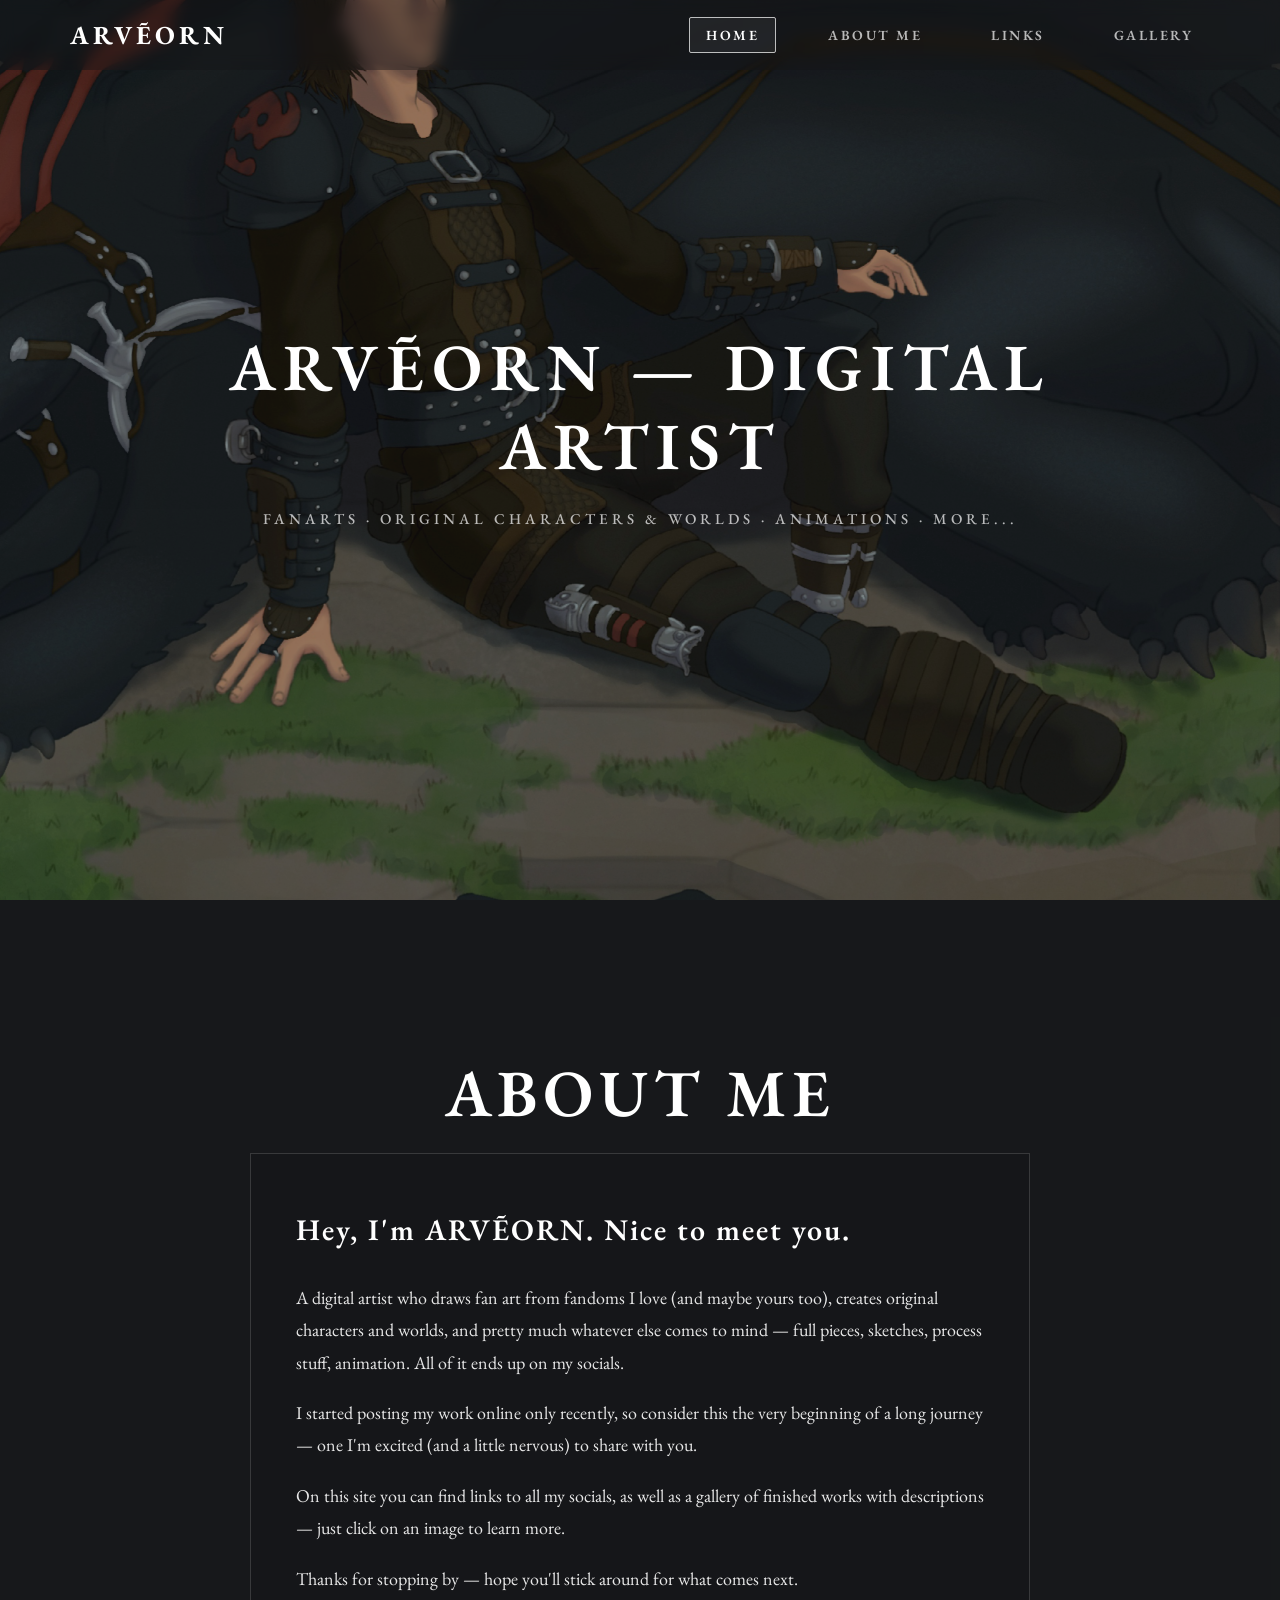
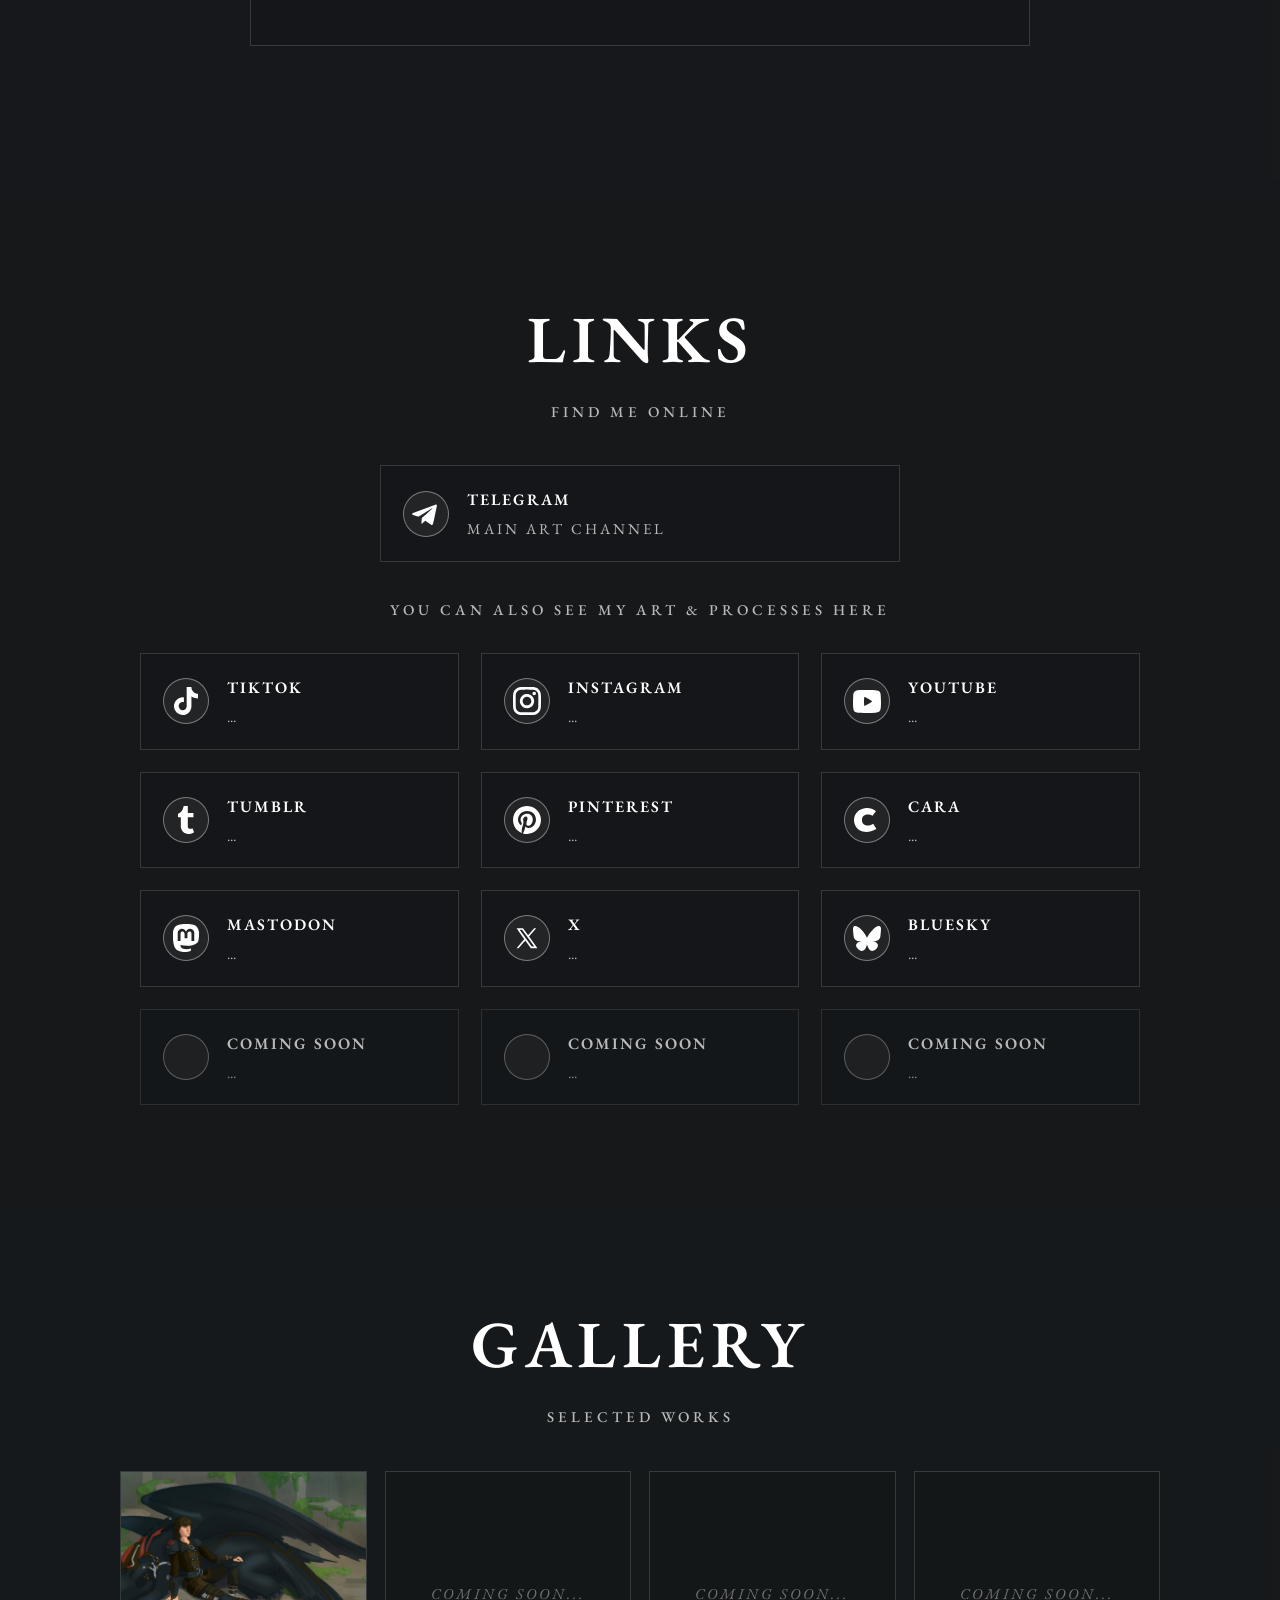
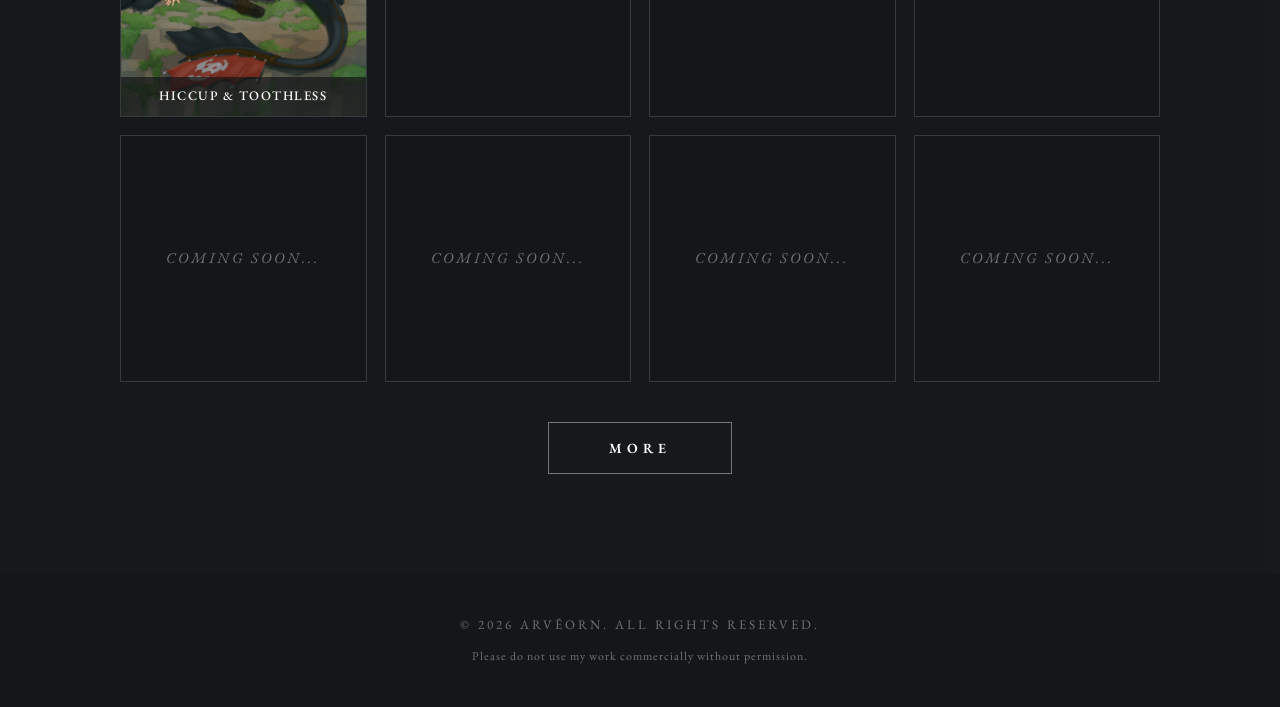
==== commit e5e67cb5: "Update index.html" ====
--- a/index.html
+++ b/index.html
@@ -29,14 +29,14 @@
 
     <nav id="templatemo-nav">
         <div class="nav-container">
-            <a href="#home" class="nav-logo">ARVẽORN</a>
+            <a href="#home" class="nav-logo">ARVẼORN</a>
             <button class="nav-toggle" id="navToggle" aria-label="Toggle navigation">
                 <span></span><span></span><span></span>
             </button>
             <ul class="nav-links" id="navLinks">
                 <li><a href="#home" class="active">HOME</a></li>
                 <li><a href="#about">ABOUT ME</a></li>
-                <li><a href="#links">FIND ME ONLINE</a></li>
+                <li><a href="#links">LINKS</a></li>
                 <li><a href="#gallery">GALLERY</a></li>
             </ul>
         </div>
@@ -46,12 +46,15 @@
         <div class="parallax-bg" data-speed="0.5" style="background-image: url('img/jpg/background/parallax-bg-01.jpg')"></div>
         <div class="parallax-overlay"></div>
         <div class="section-content">
-            <h1 class="section-title hero-title">ARVẽORN — DIGITAL ARTIST</h1>
+            <h1 class="section-title hero-title">ARVẼORN — DIGITAL ARTIST</h1>
             <p class="section-subtitle caps">
                 FANARTS &middot; ORIGINAL CHARACTERS &amp; WORLDS &middot; ANIMATIONS &middot; MORE...
             </p>
         </div>
     </section>
+
+    <!-- Тонкий разделитель -->
+    <div class="section-divider"></div>
 
     <section id="about" class="parallax-section">
         <div class="parallax-bg" data-speed="0.45" style="background-image: url('img/jpg/background/parallax-bg-02.jpg')"></div>
@@ -59,7 +62,7 @@
         <div class="section-content">
             <h2 class="section-title">ABOUT ME</h2>
             <div class="about-block">
-                <h3 class="about-greeting">Hey, I'm ARVẽORN. Nice to meet you.</h3>
+                <h3 class="about-greeting">Hey, I'm ARVẼORN. Nice to meet you.</h3>
                 <p>
                     A digital artist who draws fan art from fandoms I love (and maybe yours too), creates original characters and worlds, and pretty much whatever else comes to mind — full pieces, sketches, process stuff, animation. All of it ends up on my socials.
                 </p>
@@ -76,11 +79,15 @@
         </div>
     </section>
 
+    <!-- Тонкий разделитель -->
+    <div class="section-divider"></div>
+
     <section id="links" class="parallax-section">
         <div class="parallax-bg" data-speed="0.5" style="background-image: url('img/jpg/background/parallax-bg-03.jpg')"></div>
         <div class="parallax-overlay overlay-dark"></div>
         <div class="section-content">
-            <h2 class="section-title">FIND ME ONLINE</h2>
+            <h2 class="section-title">LINKS</h2>
+            <p class="section-subtitle caps" style="margin-bottom: 40px;">FIND ME ONLINE</p>
 
             <a href="https://t.me/arveorn_arts" class="social-card social-card-main" target="_blank" rel="noopener">
                 <span class="icon-placeholder icon-placeholder-main">
@@ -214,23 +221,36 @@
         </div>
     </section>
 
+    <!-- Тонкий разделитель -->
+    <div class="section-divider"></div>
+
     <section id="gallery" class="parallax-section">
         <div class="parallax-bg" data-speed="0.5" style="background-image: url('img/jpg/background/parallax-bg-04.jpg')"></div>
         <div class="parallax-overlay overlay-medium"></div>
         <div class="section-content">
             <h2 class="section-title">GALLERY</h2>
-            <p class="section-subtitle caps">ALL WORKS</p>
+            <p class="section-subtitle caps">SELECTED WORKS</p>
 
             <div class="gallery-grid" id="galleryGrid">
-                <div class="gallery-item" data-full="img/jpg/gallery/art-01.jpg" data-title="Artwork Title 01" data-desc="Short description of this artwork." data-link="" data-linktext="View on Telegram">
-                    <img src="img/jpg/gallery/art-01.jpg" alt="Artwork 01">
-                    <div class="gallery-zoom"><img src="img/svg/loupe.svg" alt="View artwork"></div>
-                    <div class="gallery-caption">Artwork Title 01</div>
-                </div>
-                <div class="gallery-item" data-full="img/jpg/gallery/art-02.jpg" data-title="Artwork Title 02" data-desc="Short description of this artwork." data-link="" data-linktext="View on Telegram">
+                <div class="gallery-item" 
+                     data-full="img/jpg/gallery/art-01.jpg" 
+                     data-title="Hiccup & Toothless" 
+                     data-desc="Hiccup Horrendous Haddock III & Toothless (Night Fury) | How to Train Your Dragon" 
+                     data-link="https://t.me/arveorn_arts/34" 
+                     data-linktext="View on Telegram">
+                    <img src="img/jpg/gallery/art-01.jpg" alt="Hiccup and Toothless fanart">
+                    <div class="gallery-zoom"><img src="img/svg/loupe.svg" alt="View artwork"></div>
+                    <div class="gallery-caption">Hiccup & Toothless</div>
+                </div>
+                <div class="gallery-item" 
+                    data-full="img/jpg/gallery/art-02.jpg" 
+                    data-title="Astrid & Stormfly" 
+                    data-desc="Astrid Hofferson & Stormfly (Deadly Nadder) | How to Train Your Dragon" 
+                    data-link="https://t.me/arveorn_arts/65" 
+                    data-linktext="View on Telegram">
                     <img src="img/jpg/gallery/art-02.jpg" alt="Artwork 02">
                     <div class="gallery-zoom"><img src="img/svg/loupe.svg" alt="View artwork"></div>
-                    <div class="gallery-caption">Artwork Title 02</div>
+                    <div class="gallery-caption">Astrid & Stormfly</div>
                 </div>
                 <div class="gallery-item" data-full="img/jpg/gallery/art-03.jpg" data-title="Artwork Title 03" data-desc="Short description of this artwork." data-link="" data-linktext="View on Telegram">
                     <img src="img/jpg/gallery/art-03.jpg" alt="Artwork 03">
@@ -329,13 +349,16 @@
         </div>
     </div>
 
-    <footer id="templatemo-footer">
-        <p class="footer-copy">&copy; 2026 Arveorn</p>
+    <footer id="templatemo-footer" style="padding: 40px 20px;">
+        <p class="footer-copy" style="margin-bottom: 10px;">&copy; 2026 ARVẼORN. All rights reserved.</p>
+        <p class="footer-copy" style="font-size: 12px; color: var(--white-40); text-transform: none; letter-spacing: 1px;">
+            Please do not use my work commercially without permission.
+        </p>
     </footer>
 
     <script src="js.js"></script>
     
-        <script type="application/ld+json">
+    <script type="application/ld+json">
     {
       "@context": "https://schema.org",
       "@type": "Person",
